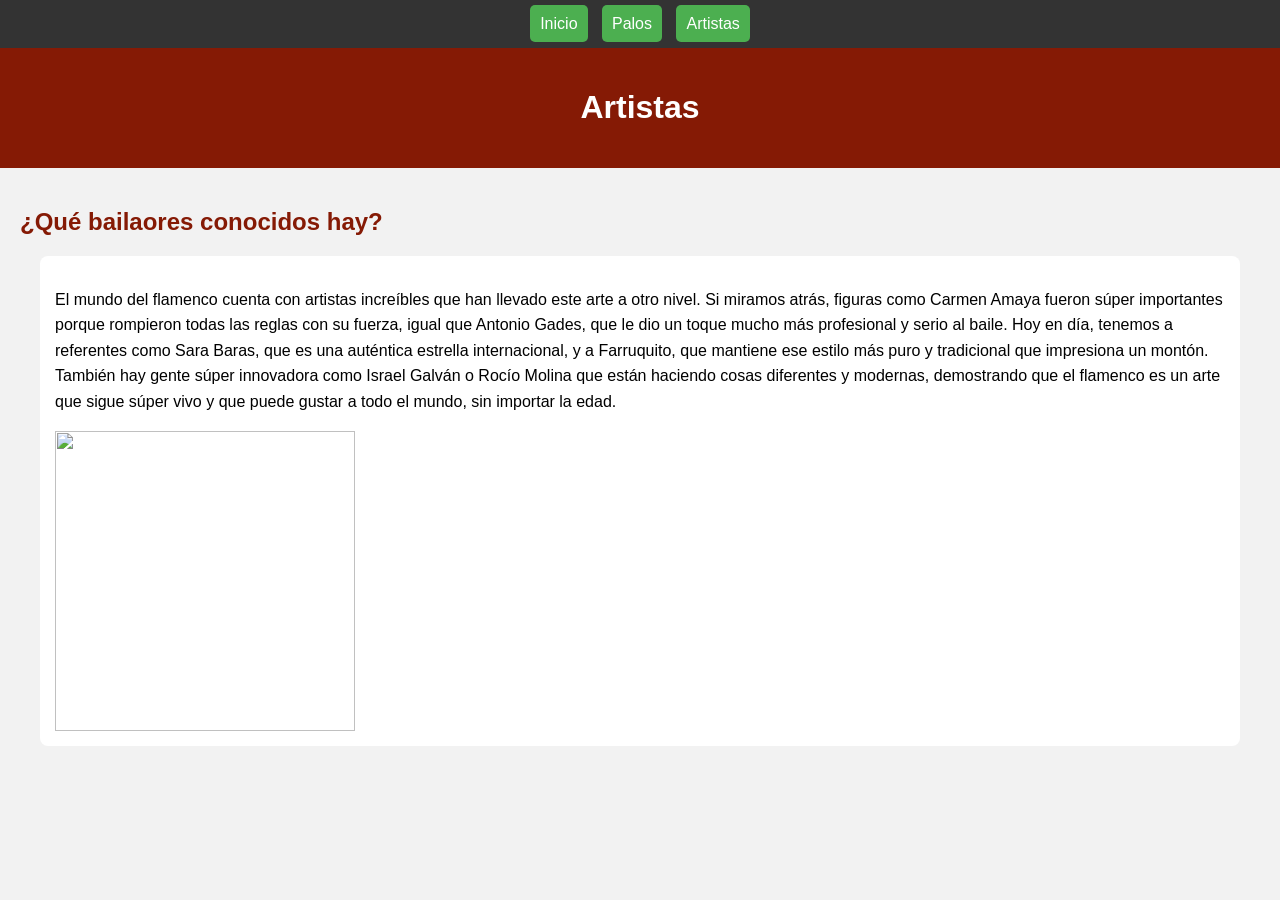
==== artistas.html @ 771c4109 "Add artistas.html with content about flamenco artists Created a new HTML file for artists with navig" ====
<html>
  <head>
    <meta charset="UTF-8">
    <title>Artistas</title>
    <link rel="stylesheet" href="estilo.css">
  </head>
  <body>
    <nav>
      <a href="index.html">Inicio</a>
      <a href="palos.html">Palos</a>
      <a href="artistas.html">Artistas</a>
    </nav>
    <header>
      <h1> Artistas</h1>
    </header>
    <main>
      <h2>¿Qué bailaores conocidos  hay? </h2>
      <div class="caja">
        <p> El mundo del flamenco cuenta con artistas increíbles que han llevado este arte a otro nivel. Si miramos atrás, figuras como Carmen Amaya fueron súper importantes porque rompieron todas las reglas con su fuerza, igual que Antonio Gades, que le dio un toque mucho más profesional y serio al baile. Hoy en día, tenemos a referentes como Sara Baras, que es una auténtica estrella internacional, y a Farruquito, que mantiene ese estilo más puro y tradicional que impresiona un montón. También hay gente súper innovadora como Israel Galván o Rocío Molina que están haciendo cosas diferentes y modernas, demostrando que el flamenco es un arte que sigue súper vivo y que puede gustar a todo el mundo, sin importar la edad. </p>
       
       
  <img width=300  src="https://www.deflamenco.com/wp-content/uploads/2018/03/image_7794_Carmen_Amaya_1684515891792650427.jpg" />
</html>
---- estilo.css ----
table {
    border-collapse: collapse; /* Une las líneas de la tabla */
    width: 60%;
    padding-top: 10px;
    padding-bottom: 10px;
    border: none;
}

th, td {
    border: 1px solid black; /* Líneas de la tabla */
    padding: 9px;
    text-align: center;
}

th {
    background-color: #851A05; /* Color del encabezado */
    color: white;
}

body {
    font-family: Arial, sans-serif; /* Corrección aquí */
    background-color: #f2f2f2;
    margin: 0;
}

header {
    background-color: #851A05;
    color: white;
    text-align: center;
    padding: 20px;
}

main {
    padding: 20px;
}

h2 {
    color: #851A05;
}

p {
    line-height: 1.6;
}

.caja {
    background-color: white;
    padding: 15px;
    border-radius: 8px;
    margin-top: 10px;
}

button {
    background-color: #851A05;
    color: white;
    border: none; /* Mejor práctica */
    padding: 15px 25px;
    border-radius: 5px;
    cursor: pointer;
}

button:hover {
    background-color: #45a049;
}

footer {
    text-align: center;
    background-color: #ddd;
    padding: 10px;
    margin-top: 20px;
}
nav {
    background-color: #333;
    padding: 15px;
    text-align: center;
}
 
nav a {
    color: white;
    text-decoration: none;
    background-color: #4CAF50;
    padding: 10px;
    margin: 5px;
    border-radius: 5px;
}
 
/* DIVS */
div {
    padding: 60px;
    margin: 20px;
    background-color: #f2f2f2;
    border-radius: 8px;
}
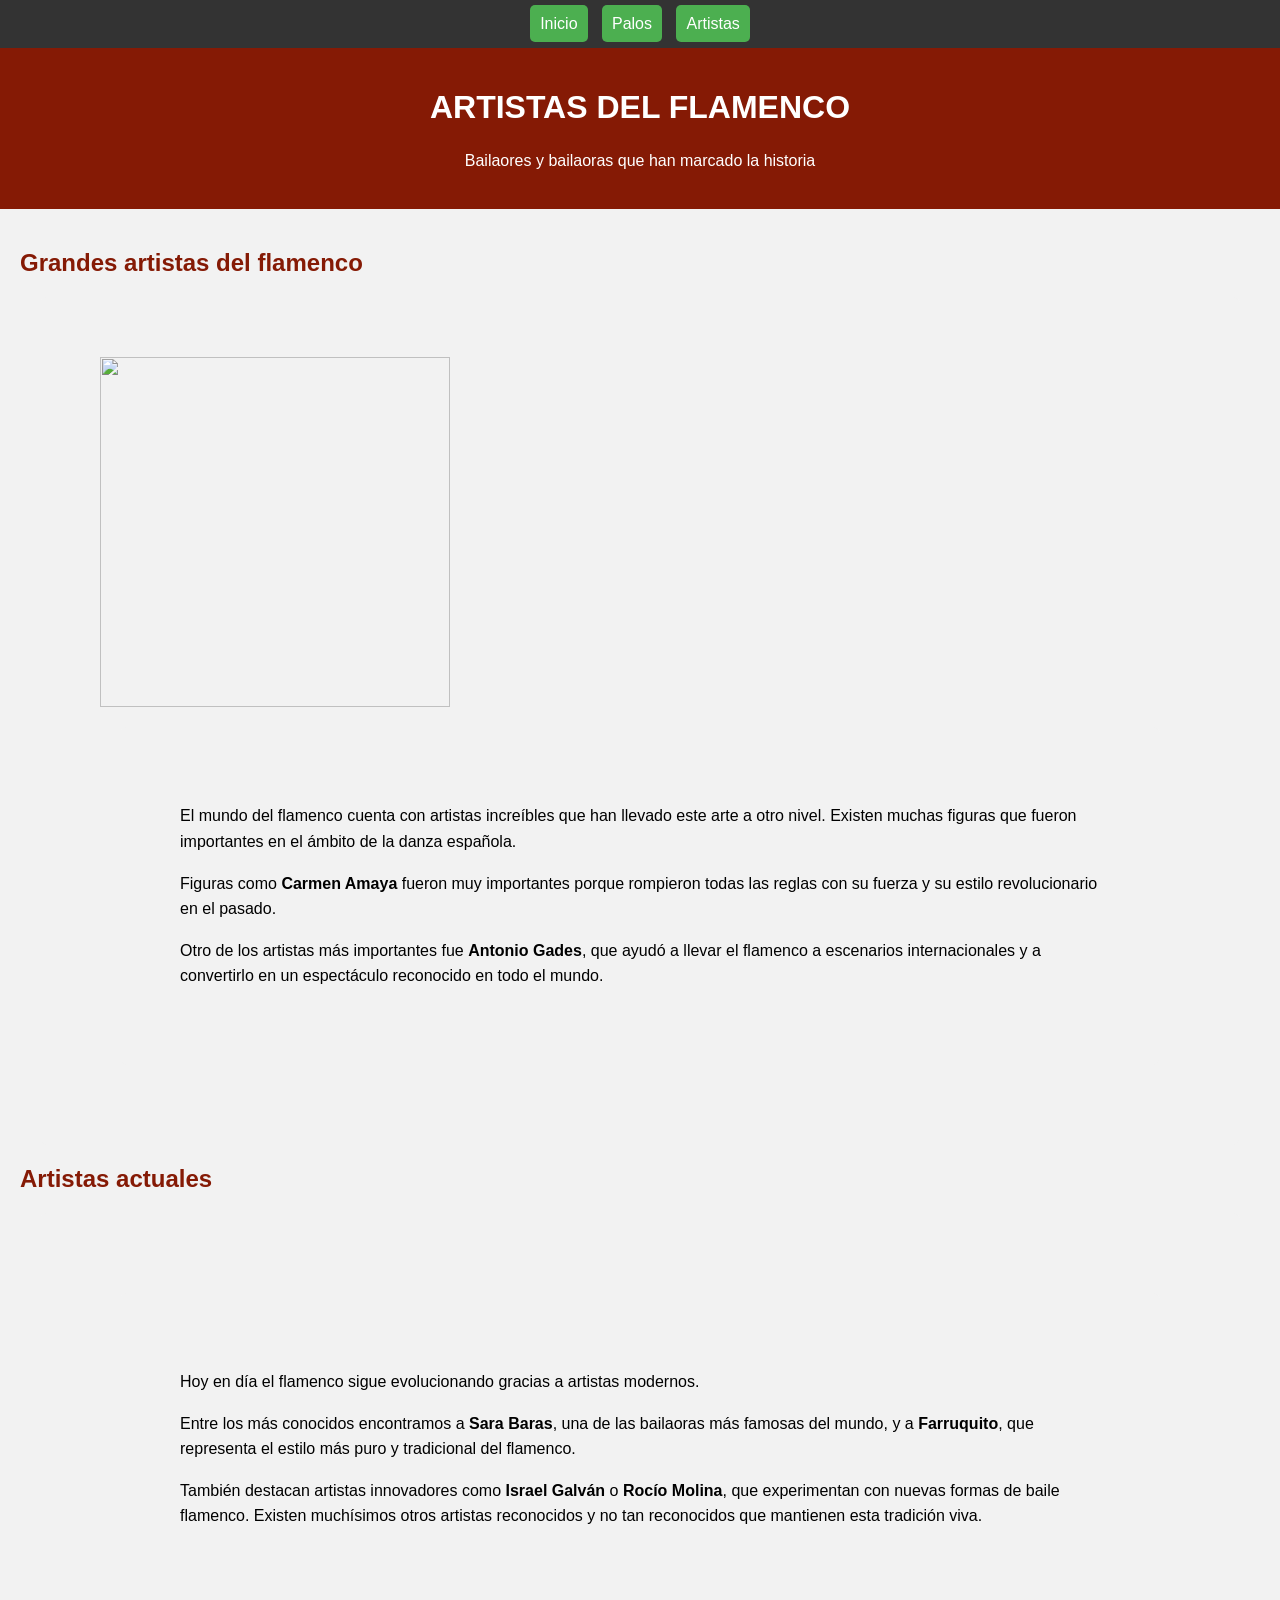
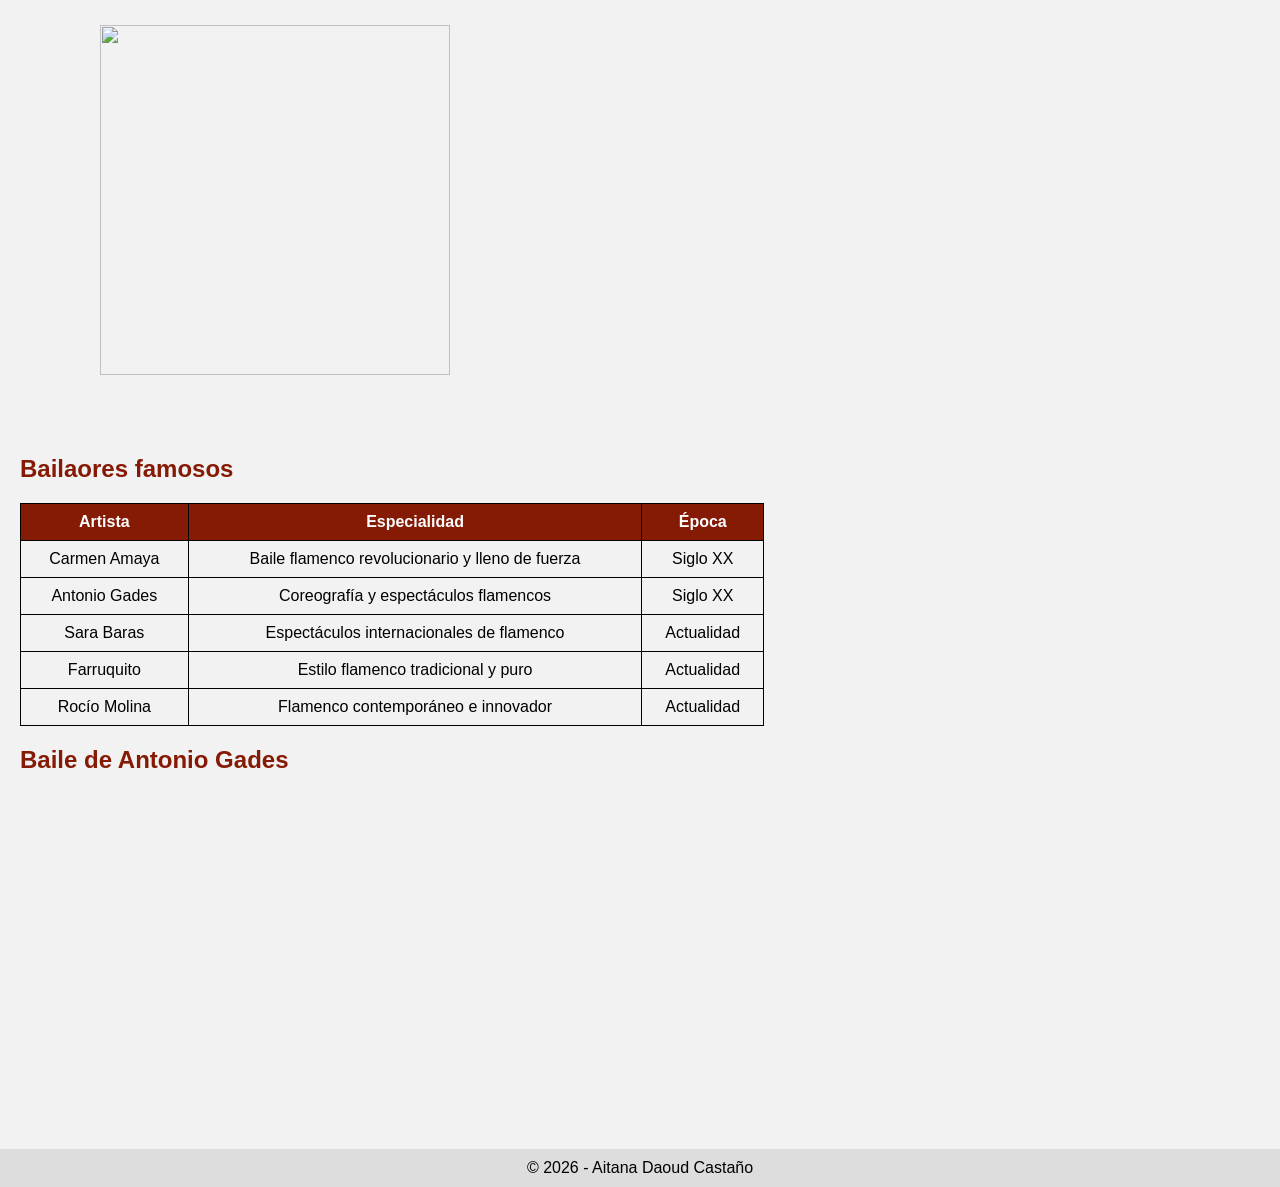
==== commit 9582245e: "Revamp artistas.html with new content and layout Updated the structure and content of the artistas.h" ====
--- a/artistas.html
+++ b/artistas.html
@@ -1,23 +1,159 @@
 <html>
-  <head>
-    <meta charset="UTF-8">
-    <title>Artistas</title>
-    <link rel="stylesheet" href="estilo.css">
-  </head>
-  <body>
-    <nav>
-      <a href="index.html">Inicio</a>
-      <a href="palos.html">Palos</a>
-      <a href="artistas.html">Artistas</a>
-    </nav>
-    <header>
-      <h1> Artistas</h1>
-    </header>
-    <main>
-      <h2>¿Qué bailaores conocidos  hay? </h2>
-      <div class="caja">
-        <p> El mundo del flamenco cuenta con artistas increíbles que han llevado este arte a otro nivel. Si miramos atrás, figuras como Carmen Amaya fueron súper importantes porque rompieron todas las reglas con su fuerza, igual que Antonio Gades, que le dio un toque mucho más profesional y serio al baile. Hoy en día, tenemos a referentes como Sara Baras, que es una auténtica estrella internacional, y a Farruquito, que mantiene ese estilo más puro y tradicional que impresiona un montón. También hay gente súper innovadora como Israel Galván o Rocío Molina que están haciendo cosas diferentes y modernas, demostrando que el flamenco es un arte que sigue súper vivo y que puede gustar a todo el mundo, sin importar la edad. </p>
-       
-       
-  <img width=300  src="https://www.deflamenco.com/wp-content/uploads/2018/03/image_7794_Carmen_Amaya_1684515891792650427.jpg" />
+<head>
+<meta charset="UTF-8">
+<title>Artistas del Flamenco</title>
+<link rel="stylesheet" href="estilo.css">
+</head>
+
+<body>
+
+<nav>
+<a href="index.html">Inicio</a>
+<a href="palos.html">Palos</a>
+<a href="artistas.html">Artistas</a>
+</nav>
+
+<header>
+<h1>ARTISTAS DEL FLAMENCO</h1>
+<p>Bailaores y bailaoras que han marcado la historia</p>
+</header>
+
+<main>
+
+
+<section class="bloque">
+
+<h2>Grandes artistas del flamenco</h2>
+
+<div class="contenido">
+
+<img width="350"
+src="https://www.deflamenco.com/wp-content/uploads/2018/03/image_7794_Carmen_Amaya_1684515891792650427.jpg">
+
+<div class="texto">
+
+<p>
+El mundo del flamenco cuenta con artistas increíbles que han
+llevado este arte a otro nivel. Existen muchas figuras que fueron importantes en el ámbito de la danza española.
+</p>
+
+<p>
+Figuras como <b>Carmen Amaya</b> fueron muy
+importantes porque rompieron todas las reglas con su fuerza
+y su estilo revolucionario en el pasado.
+</p>
+
+<p>
+Otro de los artistas más importantes fue <b>Antonio Gades</b>, que ayudó
+a llevar el flamenco a escenarios internacionales y a
+convertirlo en un espectáculo reconocido en todo el mundo.
+</p>
+
+</div>
+
+</div>
+
+</section>
+
+
+<section class="bloque">
+
+<h2>Artistas actuales</h2>
+
+<div class="contenido">
+
+<div class="texto">
+
+<p>
+Hoy en día el flamenco sigue evolucionando gracias a artistas
+modernos.
+</p>
+
+<p>
+Entre los más conocidos encontramos a <b>Sara Baras</b>,
+una de las bailaoras más famosas del mundo, y a
+<b>Farruquito</b>, que representa el estilo más puro
+y tradicional del flamenco.
+</p>
+
+<p>
+También destacan artistas innovadores como
+<b>Israel Galván</b> o <b>Rocío Molina</b>, que
+experimentan con nuevas formas de baile flamenco.
+Existen muchísimos otros artistas reconocidos y no tan reconocidos que mantienen esta tradición viva.
+</p>
+
+</div>
+
+<img width="350"
+src="https://www.mientrada.net/wp-content/uploads/2021/06/sombras-sara-baras.jpg">
+
+</div>
+
+</section>
+
+
+<section class="bloque">
+
+<h2>Bailaores famosos</h2>
+
+<table>
+
+<tr>
+<th>Artista</th>
+<th>Especialidad</th>
+<th>Época</th>
+</tr>
+
+<tr>
+<td>Carmen Amaya</td>
+<td>Baile flamenco revolucionario y lleno de fuerza</td>
+<td>Siglo XX</td>
+</tr>
+
+<tr>
+<td>Antonio Gades</td>
+<td>Coreografía y espectáculos flamencos</td>
+<td>Siglo XX</td>
+</tr>
+
+<tr>
+<td>Sara Baras</td>
+<td>Espectáculos internacionales de flamenco</td>
+<td>Actualidad</td>
+</tr>
+
+<tr>
+<td>Farruquito</td>
+<td>Estilo flamenco tradicional y puro</td>
+<td>Actualidad</td>
+</tr>
+
+<tr>
+<td>Rocío Molina</td>
+<td>Flamenco contemporáneo e innovador</td>
+<td>Actualidad</td>
+</tr>
+
+</table>
+
+</section>
+
+
+<section class="bloque">
+
+<h2>Baile de Antonio Gades</h2>
+
+<iframe width="560" height="315" src="https://www.youtube.com/embed/fBefsNiLrhg?si=eyyyQK1M1AFfH773" title="YouTube video player" frameborder="0" allow="accelerometer; autoplay; clipboard-write; encrypted-media; gyroscope; picture-in-picture; web-share" referrerpolicy="strict-origin-when-cross-origin" allowfullscreen></iframe>
+  
+</section>
+
+</main>
+
+
+<footer>
+© 2026 - Aitana Daoud Castaño
+</footer>
+
+</body>
 </html>
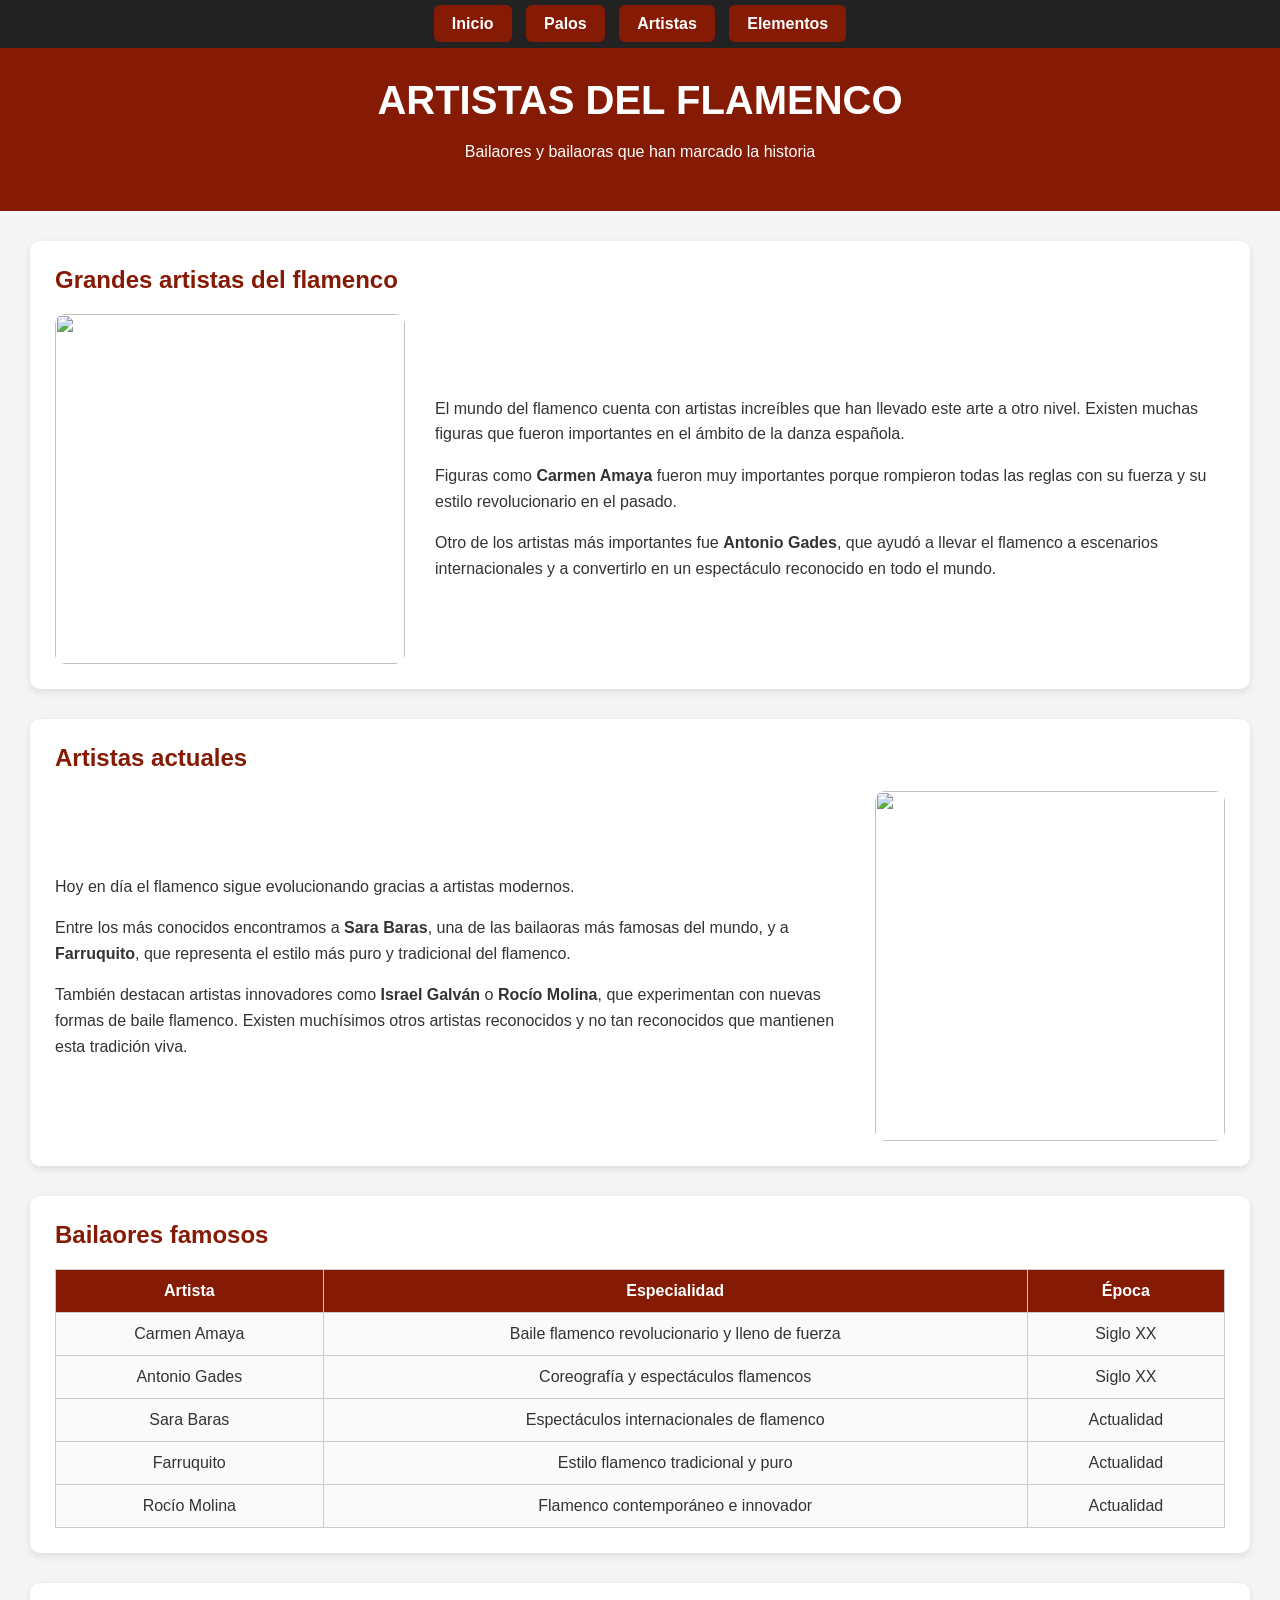
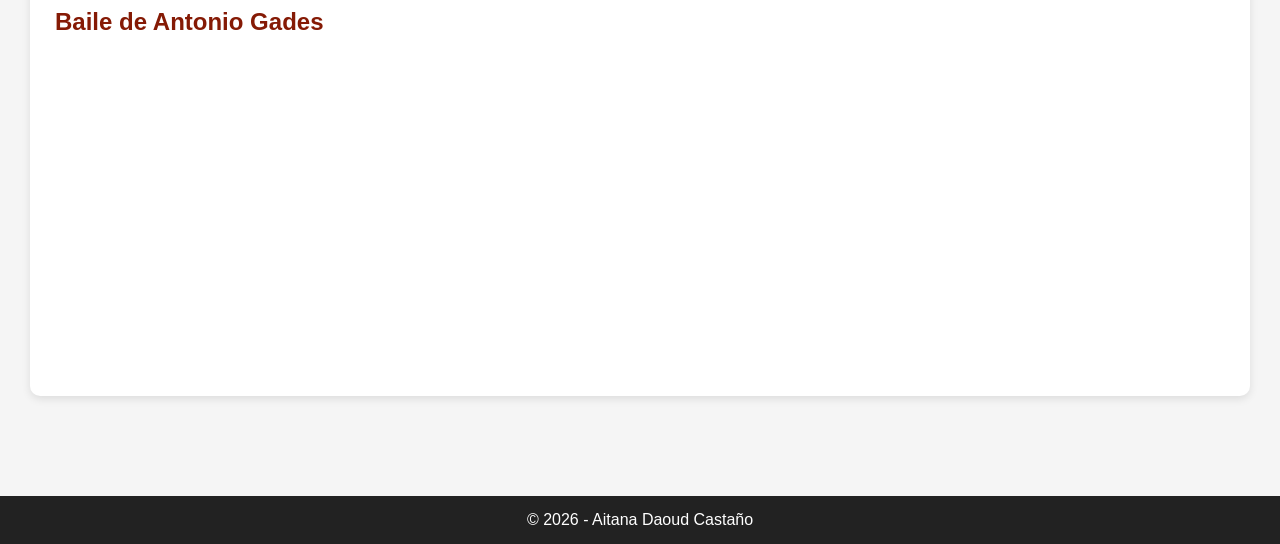
==== commit 081d23d2: "Add 'Elementos' link to navigation in artistas.html" ====
--- a/artistas.html
+++ b/artistas.html
@@ -7,11 +7,12 @@
 
 <body>
 
-<nav>
-<a href="index.html">Inicio</a>
-<a href="palos.html">Palos</a>
-<a href="artistas.html">Artistas</a>
-</nav>
+ <nav>
+    <a href="index.html">Inicio</a>
+    <a href="palos.html">Palos</a>
+    <a href="artistas.html">Artistas</a>
+    <a href="elementos.html">Elementos</a>
+  </nav>
 
 <header>
 <h1>ARTISTAS DEL FLAMENCO</h1>
--- a/estilo.css
+++ b/estilo.css
@@ -1,94 +1,121 @@
-table {
-    border-collapse: collapse; /* Une las líneas de la tabla */
-    width: 60%;
-    padding-top: 10px;
-    padding-bottom: 10px;
-    border: none;
+
+body {
+    font-family: Arial, sans-serif;
+    background-color: #f5f5f5;
+    margin: 0;
+    color: #333;
 }
 
-th, td {
-    border: 1px solid black; /* Líneas de la tabla */
-    padding: 9px;
-    text-align: center;
-}
-
-th {
-    background-color: #851A05; /* Color del encabezado */
-    color: white;
-}
-
-body {
-    font-family: Arial, sans-serif; /* Corrección aquí */
-    background-color: #f2f2f2;
-    margin: 0;
-}
 
 header {
     background-color: #851A05;
     color: white;
     text-align: center;
-    padding: 20px;
+    padding: 30px;
 }
 
+header h1{
+    margin: 0;
+    font-size: 40px;
+}
+
+
+nav {
+    background-color: #222;
+    padding: 15px;
+    text-align: center;
+}
+
+nav a {
+    color: white;
+    text-decoration: none;
+    background-color: #851A05;
+    padding: 10px 18px;
+    margin: 5px;
+    border-radius: 6px;
+    font-weight: bold;
+    transition: 0.3s;
+}
+
+nav a:hover {
+    background-color: #b52a10;
+}
+
+
 main {
-    padding: 20px;
+    padding: 30px;
 }
+
+
+.bloque {
+    background-color: white;
+    padding: 25px;
+    margin-bottom: 30px;
+    border-radius: 10px;
+    box-shadow: 0 3px 8px rgba(0,0,0,0.1);
+}
+
 
 h2 {
     color: #851A05;
+    margin-top: 0;
+}
+
+
+.contenido {
+    display: flex;
+    align-items: center;
+    gap: 30px;
+    flex-wrap: wrap;
+}
+
+.contenido img {
+    border-radius: 10px;
+    max-width: 100%;
+}
+
+.texto {
+    flex: 1;
 }
 
 p {
     line-height: 1.6;
 }
 
-.caja {
-    background-color: white;
-    padding: 15px;
-    border-radius: 8px;
-    margin-top: 10px;
+
+table {
+    border-collapse: collapse;
+    width: 100%;
+    margin-top: 15px;
 }
 
-button {
+th, td {
+    border: 1px solid #ccc;
+    padding: 12px;
+    text-align: center;
+}
+
+th {
     background-color: #851A05;
     color: white;
-    border: none; /* Mejor práctica */
-    padding: 15px 25px;
-    border-radius: 5px;
-    cursor: pointer;
 }
 
-button:hover {
-    background-color: #45a049;
+td {
+    background-color: #fafafa;
 }
+
+
+iframe {
+    display: block;
+    margin: auto;
+    border-radius: 10px;
+}
+
 
 footer {
     text-align: center;
-    background-color: #ddd;
-    padding: 10px;
-    margin-top: 20px;
+    background-color: #222;
+    color: white;
+    padding: 15px;
+    margin-top: 40px;
 }
-nav {
-    background-color: #333;
-    padding: 15px;
-    text-align: center;
-}
- 
-nav a {
-    color: white;
-    text-decoration: none;
-    background-color: #4CAF50;
-    padding: 10px;
-    margin: 5px;
-    border-radius: 5px;
-}
- 
-/* DIVS */
-div {
-    padding: 60px;
-    margin: 20px;
-    background-color: #f2f2f2;
-    border-radius: 8px;
-}
-
-        
